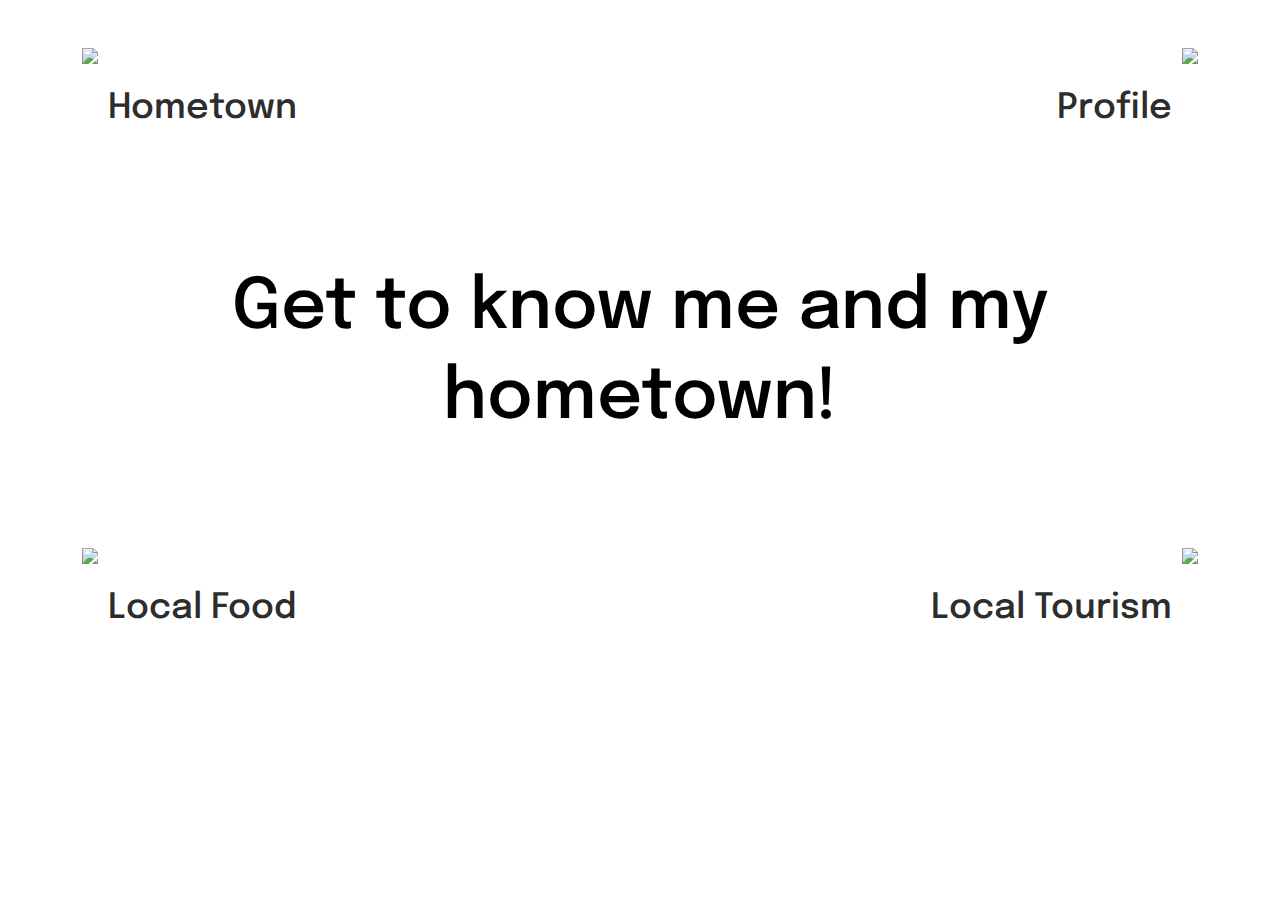
==== index.html @ 3fd5efc7 "Initial commit" ====
<!DOCTYPE html>
<html lang="en">
<head>
    <meta charset="UTF-8">
    <meta name="viewport" content="width=device-width, initial-scale=1.0">
    <title>Home</title>
    
    <link href="https://cdn.jsdelivr.net/npm/bootstrap@5.3.0-alpha1/dist/css/bootstrap.min.css" rel="stylesheet">
    <script src="https://code.jquery.com/jquery-3.6.0.min.js"></script>
    <link href="https://fonts.googleapis.com/css2?family=Epilogue:wght@400;550&display=swap" rel="stylesheet">

    <link rel="stylesheet" href="styles.css">
</head>
<body>
    <!-- Home Content -->
    <div class="container mt-5">
        <div class="row justify-content-between align-items-center">
            <!-- Left Column (Hometown) -->
            <div class="col-auto">
                <a href="hometown.html" class="d-flex align-items-center">
                    <img src="../public/images/home.png" style="width:auto; height:120px; padding-right: 10px;">
                    <span>Hometown</span>
                </a>
            </div>
            
            <!-- Right Column (Profile) -->
            <div class="col-auto">
                <a href="profile.html" class="d-flex align-items-center justify-content-end">
                    <span style="padding-right: 10px;">Profile</span>
                    <img src="../public/images/profile.png" style="width:auto; height:120px;">
                </a>
            </div>
        </div>
        <div class="row mt-5"></div>
        
        <div class="row mt-5 justify-content-center align-items-center">
            <div class="col-auto">
                <h1 class="text-center">Get to know me and my<br>hometown!</h1>
            </div>
        </div>
        <div class="row mt-5"></div>
        <div class="row mt-5"></div>
        <div class="row justify-content-between align-items-center">
            
            <div class="col-auto">
                <a href="food.html" class="d-flex align-items-center">
                    <img src="../public/images/food.png" style="width:auto; height:120px; padding-right: 10px;">
                    <span>Local Food</span>
                </a>
            </div>
            
            
            <div class="col-auto">
                <a href="tourism.html" class="d-flex align-items-center justify-content-end">
                    <span style="padding-right: 10px;">Local Tourism</span>
                    <img src="../public/images/tourism.png" style="width:auto; height:120px;">
                </a>
            </div>
        </div>
    </div>

    <script src="https://cdn.jsdelivr.net/npm/bootstrap@5.3.0-alpha1/dist/js/bootstrap.bundle.min.js"></script>
</body>
</html>
---- styles.css ----
body {
    background-image: url('../public/images/header-section.png');
    background-size: cover;
    /* Ensure the image covers the whole page */
    background-position: center center;
    /* Center the background image */
    background-repeat: no-repeat;
    /* Prevent repeating */
    background-attachment: fixed;
}

a {
    color: var(--Black, #2D2D2D);
    font-family: Epilogue;
    font-size: 35px;
    font-style: normal;
    font-weight: 540;
    line-height: 50px;
    text-decoration: none;
}

a:hover {
    color: #39393a;
    /* Change color on hover */
    text-shadow: 0 0 8px rgba(66, 62, 60, 0.8);
    /* Glowing effect using text-shadow */
}

h1 {
    color: #000;
    text-align: center;
    font-family: Epilogue;
    font-size: 70px;
    font-style: normal;
    font-weight: 550;
    line-height: 90px;
}

h2 {
    color: #000;
    font-family: Epilogue;
    font-size: 45px;
    font-style: normal;
    font-weight: 550;
    line-height: 60px;
}

h3 {
    color: #000;
    font-family: Epilogue;
    font-size: 24px;
    font-style: normal;
    font-weight: 400;
    line-height: 35px;
}

desc {
    color: var(--Black, #2D2D2D);
    font-family: Epilogue;
    font-size: 25.049px;
    font-style: normal;
    font-weight: 600;
    line-height: 37.573px;
    /* 150% */
}
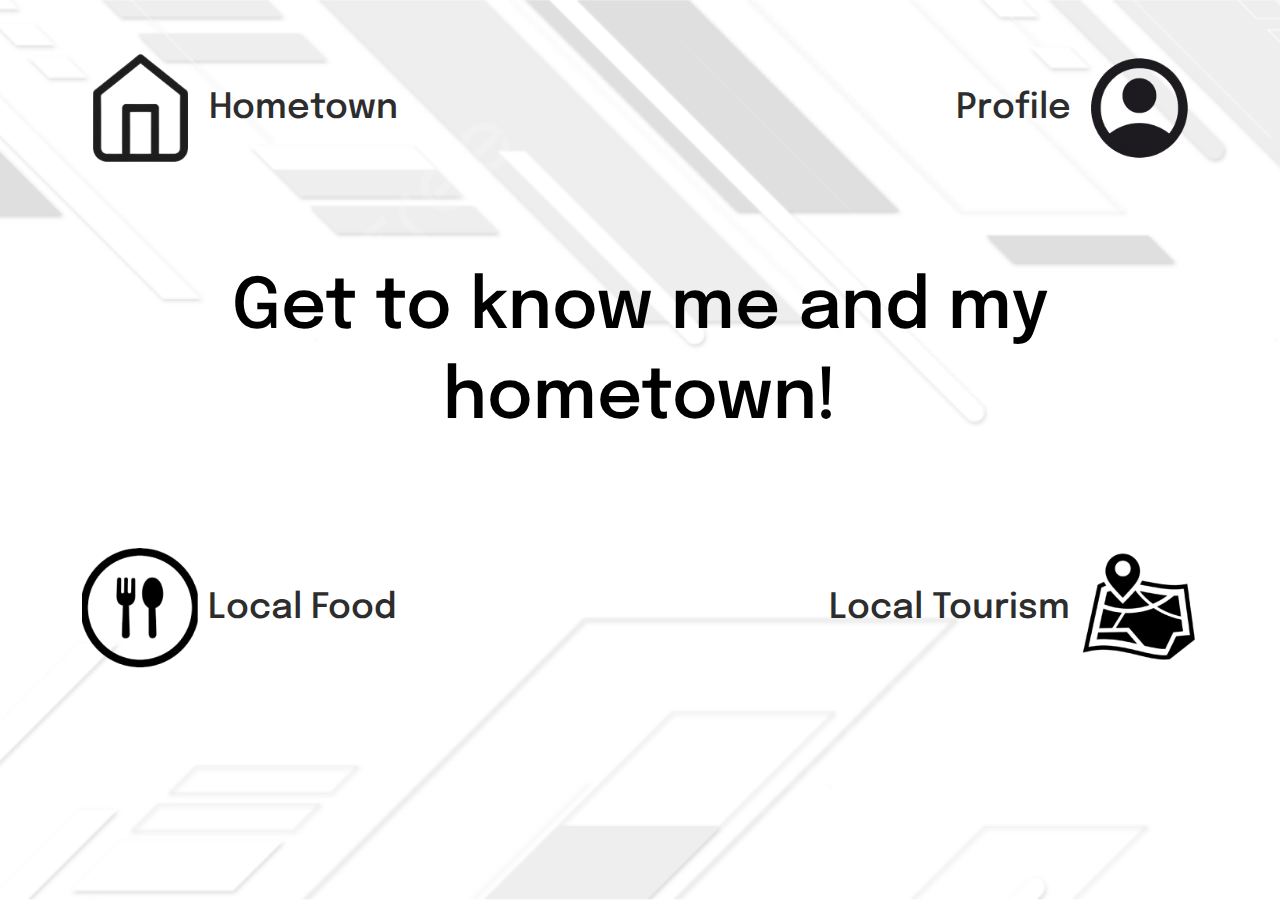
==== commit 753f8e59: "Update index.html" ====
--- a/index.html
+++ b/index.html
@@ -10,6 +10,7 @@
     <link href="https://fonts.googleapis.com/css2?family=Epilogue:wght@400;550&display=swap" rel="stylesheet">
 
     <link rel="stylesheet" href="styles.css">
+    <script src="script.js" defer></script>
 </head>
 <body>
     <!-- Home Content -->
